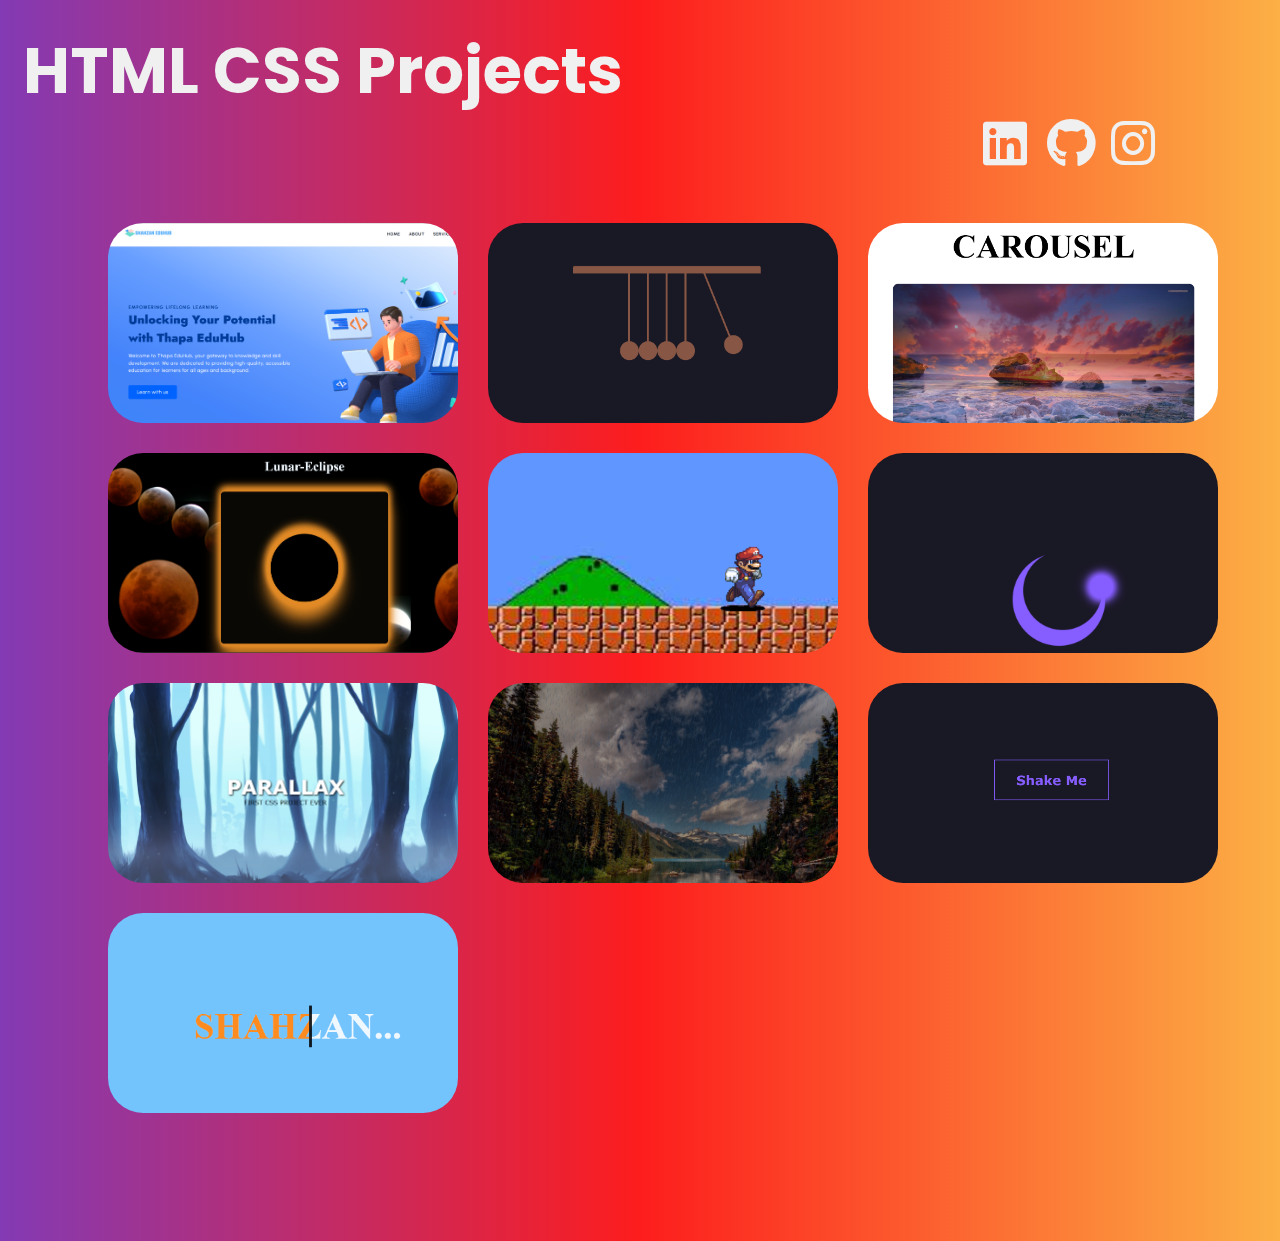
==== index.html @ 7916a28d "Add files via upload" ====
<!DOCTYPE html>
<html lang="en">
  <head>
    <meta charset="UTF-8" />
    <meta name="viewport" content="width=device-width, initial-scale=1.0" />
    <title>JavaScript Projects</title>
    <link rel="stylesheet" href="style.css" />
    <link
      rel="stylesheet"
      href="https://cdnjs.cloudflare.com/ajax/libs/font-awesome/6.0.0/css/all.min.css"
      integrity="sha512-9usAa10IRO0HhonpyAIVpjrylPvoDwiPUiKdWk5t3PyolY1cOd4DSE0Ga+ri4AuTroPR5aQvXU9xC6qOPnzFeg=="
      crossorigin="anonymous"
      referrerpolicy="no-referrer"
    />
  </head>
  <body> 
    <h1>HTML CSS Projects</h1>
    <div class="social-footer--icon">
        <a
        class="icon-hover"
        href="https://www.instagram.com/shezan___khan_77/profilecard/?igsh=MXEweHdkcWVoZnh5aA=="
        target="_blank"
      >
        <i class="fa-brands fa-instagram"></i>
      </a>
      <a
        class="icon-hover"
        href="https://github.com/dashboard"
        target="_blank"
      >
        <i class="fa-brands fa-github"></i>
      </a>
      <a
      class="icon-hover"
      href="https://www.linkedin.com/in/mohd-shahzan-41016729b?utm_source=share&utm_campaign=share_via&utm_content=profile&utm_medium=ios_app "
      target="_blank"
      >
      <i class="fa-brands fa-linkedin"></i>
    </a>
  </div>
</div>
</div>
    <section id="section" class="section">
      <div class="grid grid-three-column">
        <div class="card">
          <div class="top top1"></div>
          <div class="bottom">
            <p>
                Converts between units like meters, kilometers, feet, and inches.
              </p>
            <a
              href="https://mohdshahzan18.github.io/CSS--Project/CSS/Final-project"
              target="_blank"
            >
              <h3>Link</h3>
            </a>
          </div>
        </div>
        <div class="card">
          <div class="top top2"></div>
          <div class="bottom">
            <p>This project creates a simple Newton's Cradle simulation using HTML and CSS.</p>
            <a
            href="https://mohdshahzan18.github.io/CSS--Project/CSS/Cradel"
            target="_blank"
            >
              <h3>Link</h3>
            </a>
          </div>
        </div>
        <div class="card">
          <div class="top top3"></div>
          <div class="bottom">
            <p>Carousel that automatically transitions between different background images using pure CSS animations.</p>
            <a
            href="https://mohdshahzan18.github.io/CSS--Project/CSS/Carousal"
            target="_blank"
            >
              <h3 style="text-emphasis: none">Link</h3>
            </a>
          </div>
        </div>
        <div class="card">
          <div class="top top4"></div>
          <div class="bottom">
            <p>Simulates the Rock, Paper, Scissors game between a player and the computer.</p>
            <a
            href="https://mohdshahzan18.github.io/CSS--Project/CSS/Moon"
            target="_blank"
            >
              <h3>Link</h3>
            </a>
          </div>
        </div>
        <div class="card">
          <div class="top top5"></div>
          <div class="bottom">
            <p>Displays the current time with hours, minutes, and seconds in real-time</p>
            <a
            href="https://mohdshahzan18.github.io/CSS--Project/CSS/Mario"
            target="_blank"
            >
              <h3>Link</h3>
            </a>
          </div>
        </div>
        <div class="card">
          <div class="top top6"></div>
          <div class="bottom">
            <p>Detects and displays the key pressed by the user or shows key code, and user-friendly interface</p>
            <a
            href="https://mohdshahzan18.github.io/CSS--Project/CSS/Neon-Loader"
            target="_blank"
            >
              <h3 style="text-emphasis: none">Link</h3>
            </a>
          </div>
        </div>
        <div class="card">
          <div class="top top7"></div>
          <div class="bottom">
            <p>Calculates Body Mass Index (BMI) based on user input for weight and height.</p>
            <a
            href="https://mohdshahzan18.github.io/CSS--Project/CSS/Parallax"
            target="_blank"
            >
              <h3>Link</h3>
            </a>
          </div>
        </div>
        <div class="card">
          <div class="top top8"></div>
          <div class="bottom">
            <p>Allows users to switch between different background colors or themes.</p>
            <a
            href="https://mohdshahzan18.github.io/CSS--Project/CSS/Rain"
            target="_blank"
            >
              <h3>Link</h3>
            </a>
          </div>
        </div>
        <div class="card">
          <div class="top top9"></div>
          <div class="bottom">
            <p>Allows users to guess a randomly generated number within a specified range.</p>
            <a
            href="https://mohdshahzan18.github.io/CSS--Project/CSS/Shake-button"
            target="_blank"
            >
              <h3 style="text-emphasis: none">Link</h3>
            </a>
          </div>
        </div>
        <div class="card">
          <div class="top top10"></div>
          <div class="bottom">
            <p>Displays a countdown timer to a specified target date and time.</p>
            <a
            href="https://mohdshahzan18.github.io/CSS--Project/CSS/Text-reveal"
            target="_blank"
            >
              <h3>Link</h3>
            </a>
          </div>
        </div>
        </div>
      </div>
    </section>
  </body>
</html>
---- style.css ----
@import url("https://fonts.googleapis.com/css2?family=Exo+2:ital,wght@0,100..900;1,100..900&family=Jost:ital,wght@0,100..900;1,100..900&family=Mochiy+Pop+P+One&family=Noto+Sans:ital,wght@0,100..900;1,100..900&family=Poppins:ital,wght@0,100;0,200;0,300;0,400;0,500;0,600;0,700;0,800;0,900;1,100;1,200;1,300;1,400;1,500;1,600;1,700;1,800;1,900&family=Urbanist:ital,wght@0,100..900;1,100..900&display=swap");

* {
  margin: 0;
  padding: 0;
  box-sizing: border-box;
  font-family: "Poppins", sans-serif;
} 

body {
  /* background-color: rgba(101, 45, 3, 0.68);
   */
   background: rgb(114,59,17);
   background: rgb(131,58,180);
background: linear-gradient(90deg, rgba(131,58,180,1) 0%, rgba(253,29,29,1) 50%, rgba(252,176,69,1) 100%);
   width: 100vw;
  height: 100%;
  margin: 23px;
  overflow-x: hidden;
}

h1{
  color: #f0f0f0;
  font-size: 4rem;
}

.grid {
  display: grid;
  margin: 90px;
  width: 100vw;
  max-width: 1200px;
  height: max-content;
}

.grid-three-column {
  grid-template-columns: repeat(3, 1fr);
}

.card {
  width: 350px;
  height: 200px;
  cursor: pointer;
  overflow: hidden;
  position: relative;
  margin: 15px;
  text-align: center;
  border-radius: 35px;
  -webkit-border-radius: 35px;
  -moz-border-radius: 35px;
  -ms-border-radius: 35px;
  -o-border-radius: 35px;
}

.top1 {
  background-image: url(assets/Final-ss.png);
}

.top2 {
  background-image: url(assets/Cradel-ss.png);
}

.top3 {
  background-image: url(assets/Carousal-ss.png);
}

.top4 {
  background-image: url(assets/Moon-ss.png);
}

.top5 {
  background-image: url(assets/Mario-ss.png);
}

.top6 {
  background-image: url(assets/Loader-ss.png);
}

.top7 {
  background-image: url(assets/Parallax-ss.png);
}

.top8 {
  background-image: url(assets/Rain-ss.png);
}

.top9 {
  background-image: url(assets/Shake-btn-ss.png);
}

.top10 {
  background-image: url(assets/Text-reveal-ss.png);
}
.top11 {
  background-image: url(assets/Float-ss.png);
}


.top {
  width: 100%;
  height: 100%;
  background-size: cover;
}

.bottom {
  width: 100%;
  min-height: 50%;
  position: absolute;
  bottom: -100%;
  background-color: rgba(253, 255, 255, 0.916);
  transition: all 0.5s linear;
  -webkit-transition: all 0.5s linear;
  -moz-transition: all 0.5s linear;
  -ms-transition: all 0.5s linear;
  -o-transition: all 0.5s linear;
  backdrop-filter: blur(10px); /* Blurring the background */
  box-shadow: 0 4px 6px rgba(0, 0, 0, 0.1); /* Subtle shadow for depth */
  border: 1px solid rgba(247, 243, 243, 0.92);
  color: white;
}

.card:hover {
  transform: scale(1.1);
  -webkit-transform: scale(1.1);
  -moz-transform: scale(1.1);
  -ms-transform: scale(1.1);
  -o-transform: scale(1.1);
  transition: all 0.3s ease-in-out;
  -webkit-transition: all 0.3s ease-in-out;
  -moz-transition: all 0.3s ease-in-out;
  -ms-transition: all 0.3s ease-in-out;
  -o-transition: all 0.3s ease-in-out;
  box-shadow: rgb(255, 255, 255) 0px 0px 10px 1px;
}

.card:hover > .bottom {
  position: absolute;
  bottom: 0%;
  transition: all 0.6s linear;
  -webkit-transition: all 0.6s linear;
  -moz-transition: all 0.6s linear;
  -ms-transition: all 0.6s linear;
  -o-transition: all 0.6s linear;
  border-radius: 20px;
  -webkit-border-radius: 20px;
  -moz-border-radius: 20px;
  -ms-border-radius: 20px;
  -o-border-radius: 20px;
}

a{
  width: 30px;
  height: 4px;
  background-color: rgb(0, 121, 227);
  text-decoration: none;
  color: black;
}

p{
  color: black;
}

.social-footer--icon{
 position: relative;
 font-size: 50px;
 gap: 20px; 
 background-color: transparent;
 /* position: fixed; */
}

.fa-github{
  position: absolute;
  left: 80%;
  color: #f0f0f0;
}

.fa-linkedin{
  position: absolute;
  left: 75%;
  color: #f0f0f0;
 
}

.fa-instagram{
  position: absolute;
  color: #f0f0f0;
  left: 85%;
  
}
 .fa-linkedin:hover{
  color: #0046a0c5;
} 
 .fa-github:hover{
  color: #ffffff;
}
 .fa-instagram:hover{
  color: #f7118fac;
}
.fa-brands:hover{
  transform: scale(1.4);
  -webkit-transform: scale(1.4);
  -moz-transform: scale(1.4);
  -ms-transform: scale(1.4);
  -o-transform: scale(1.4);
  transition: all 0.5s linear;
  -webkit-transition: all 0.5s linear;
  -moz-transition: all 0.5s linear;
  -ms-transition: all 0.5s linear;
  -o-transition: all 0.5s linear;
}

.icon-hover:hover{
  transition: all 0.5s linear;
  -webkit-transition: all 0.5s linear;
  -moz-transition: all 0.5s linear;
  -ms-transition: all 0.5s linear;
  -o-transition: all 0.5s linear; 
}


.section{
  display: flex;
  justify-content: center;
}

@media (max-width: 768px) {
  .grid-three-column { 
     grid-template-columns: 1fr; 
  }
 
  .card {
     width: 100%; 
  }
  .social-footer {
    display: flex;
    justify-content: center;
    gap: 15px;
    margin: 20px 0;
 }
 .social-footer--icon {
    font-size: 30px; 
 }

}

@media (min-width: 769px) and (max-width: 1024px) {
  .grid-three-column {
     grid-template-columns: repeat(2, 1fr); 
  }

  .social-footer {
    display: flex;
    justify-content: center;
    gap: 20px;
 }
 .social-footer--icon {
    font-size: 40px; 
 }
}
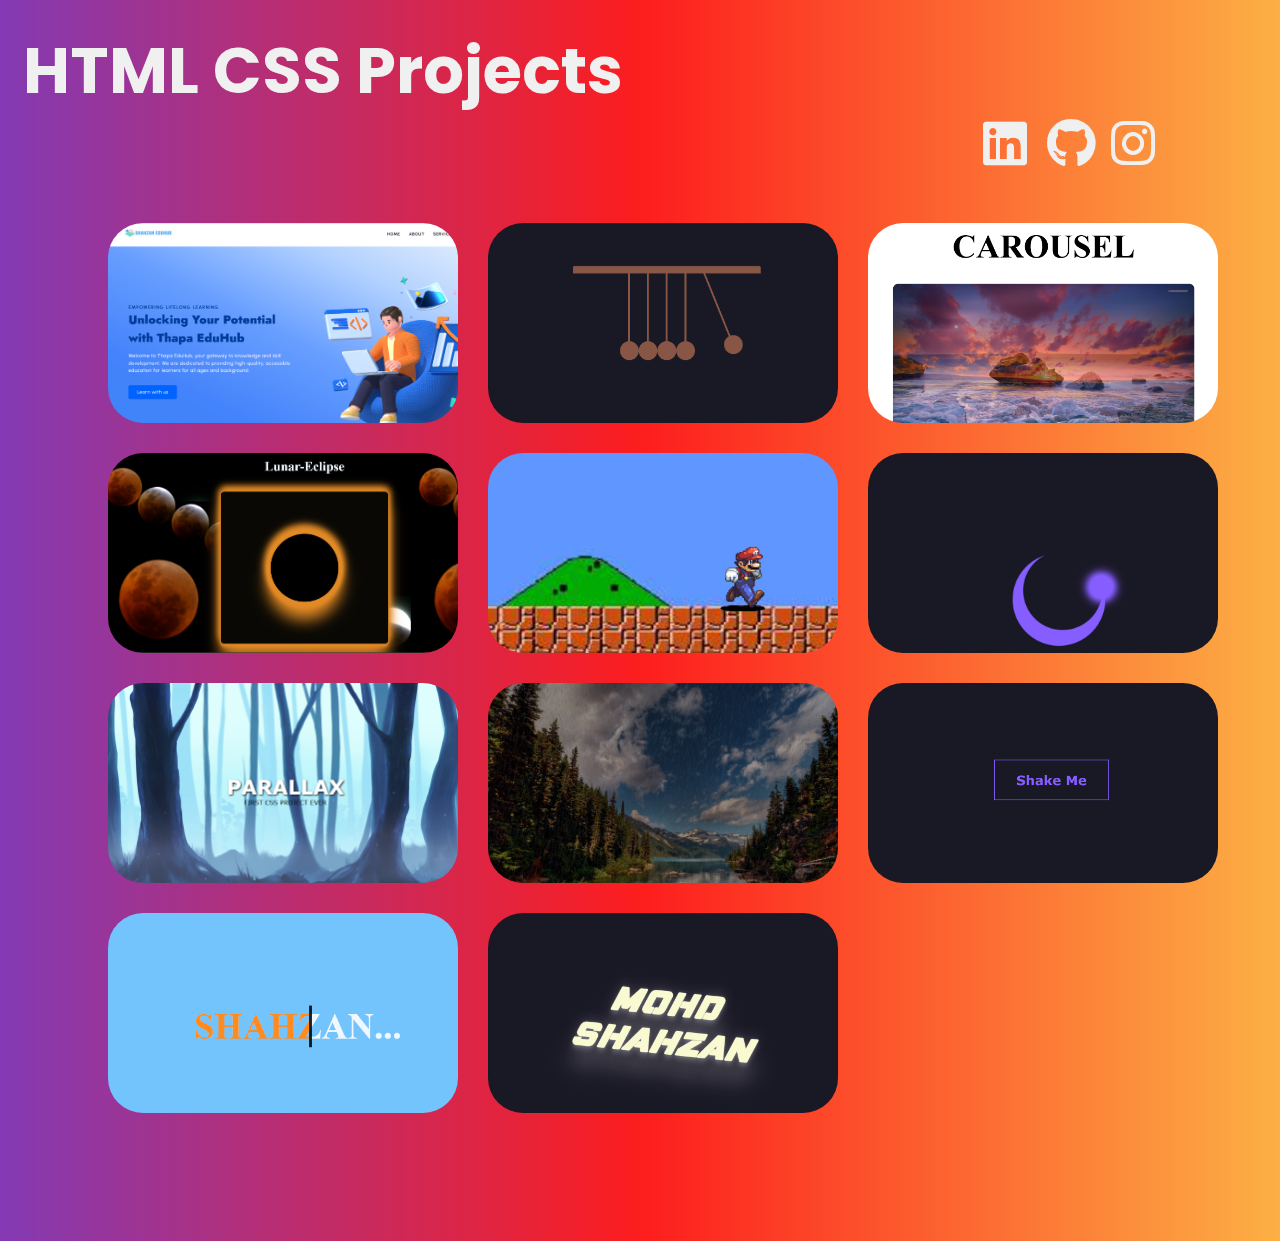
==== commit 59406658: "Update index.html" ====
--- a/index.html
+++ b/index.html
@@ -164,6 +164,18 @@
             </a>
           </div>
         </div>
+         <div class="card">
+          <div class="top top11"></div>
+          <div class="bottom">
+            <p>Creating a functional and visually appealing registration form.</p>
+            <a
+            href="https://mohdshahzan18.github.io/CSS--Project/CSS/Register"
+            target="_blank"
+            >
+              <h3 style="text-emphasis: none">Link</h3>
+            </a>
+          </div>
+        </div>
         </div>
       </div>
     </section>
